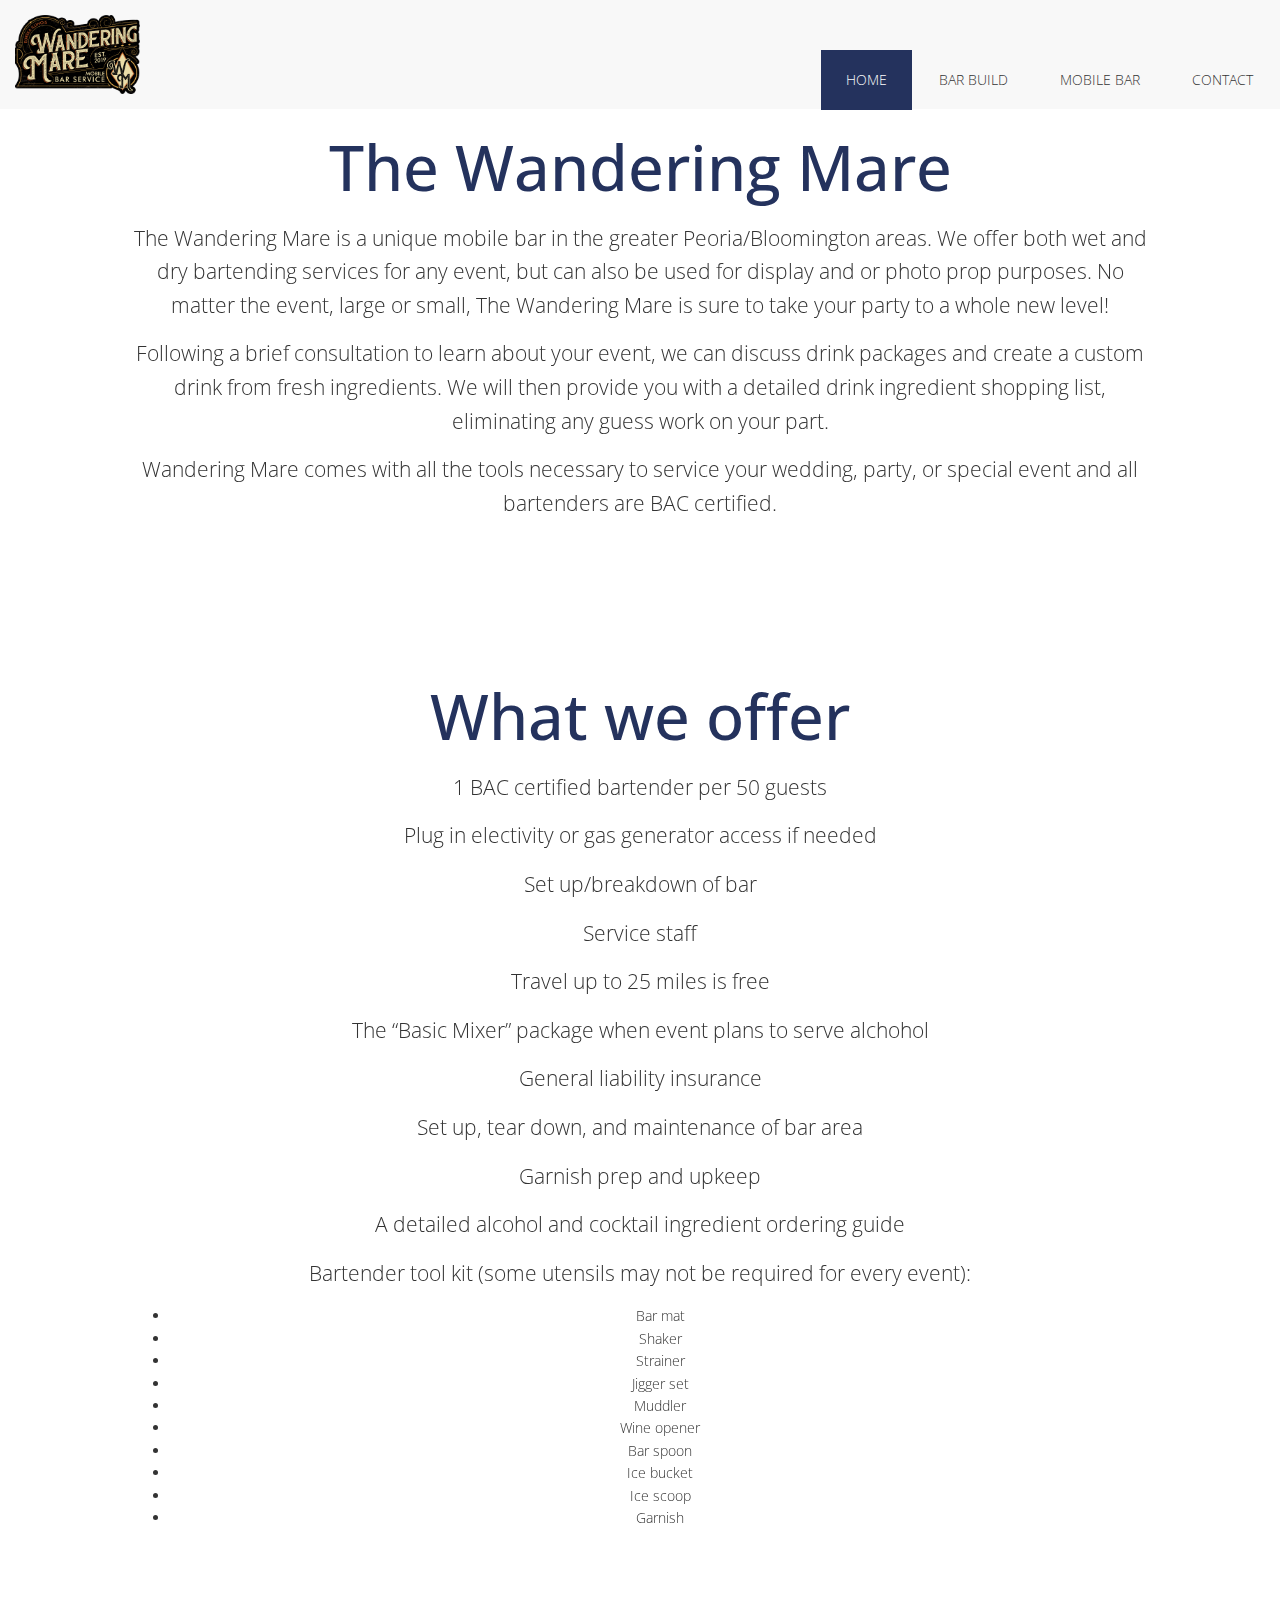
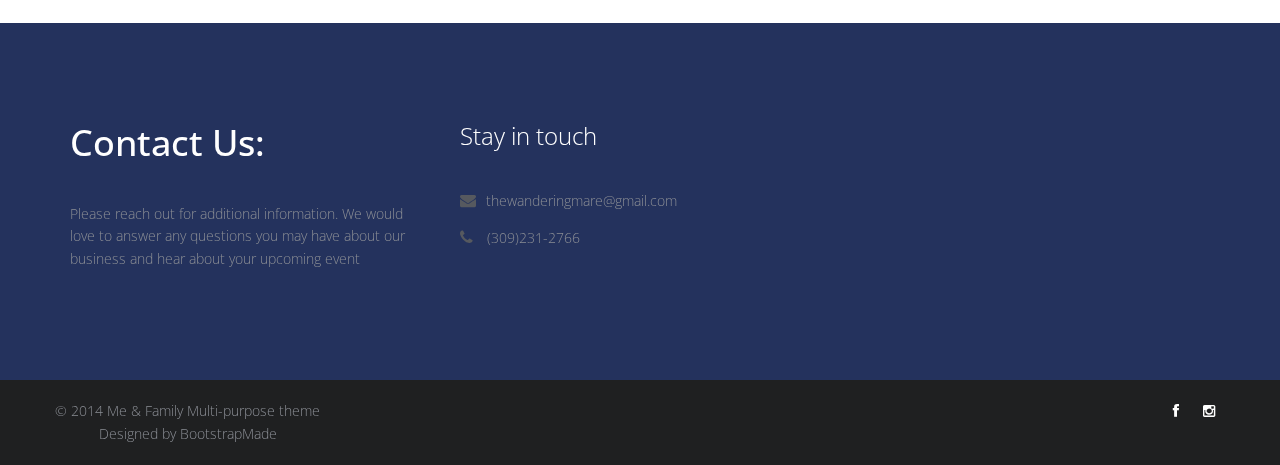
==== index.html @ 4dc60924 "adding padding" ====
<!DOCTYPE html>
<html lang="en">

<head>
  <meta charset="utf-8">
  <meta http-equiv="X-UA-Compatible" content="IE=edge">
  <meta name="viewport" content="width=device-width, initial-scale=1">
  <title>Wandering Mare</title>

  <!-- Bootstrap -->
  <link href="css/bootstrap.min.css" rel="stylesheet">
  <link rel="stylesheet" href="css/animate.css">
  <link rel="stylesheet" href="css/font-awesome.min.css">
  <link rel="stylesheet" href="css/jquery.bxslider.css">
  <link href="css/style.css" rel="stylesheet">
  <!-- =======================================================
    Theme Name: MeFamily
    Theme URL: https://bootstrapmade.com/family-multipurpose-html-bootstrap-template-free/
    Author: BootstrapMade
    Author URL: https://bootstrapmade.com
  ======================================================= -->
</head>

<body>
  <nav class="navbar navbar-default navbar-fixed-top" role="navigation">
    <!-- Brand and toggle get grouped for better mobile display -->
    <div class="navbar-header">
      <button type="button" class="navbar-toggle collapsed" data-toggle="collapse"
        data-target=".navbar-collapse.collapse">
        <span class="sr-only">Toggle navigation</span>
        <span class="icon-bar"></span>
        <span class="icon-bar"></span>
        <span class="icon-bar"></span>
      </button>
    </div>
    <a class="navbar-brand" href="index.html"><img src="img/wmlogo3.png" style="width:10%; padding-bottom:10px;" /></a>

    <div class="navbar-collapse collapse">
      <div class="menu">
        <ul class="nav nav-tabs" role="tablist">
          <li role="presentation" class="active"><a href="index.html">Home</a></li>
          <li role="presentation"><a href="barbuild.html">Bar Build</a></li>
          <li role="presentation"><a href="mobilebar.html">Mobile Bar</a></li>
          <li role="presentation"><a href="contact.html">Contact</a></li>
        </ul>
      </div>
    </div>
  </nav>


  <div class="container col-6" style='padding-top:3em'>
    <div class="jumbotron">
"      <h1>The Wandering Mare</h1>
      <p>
        The Wandering Mare is a unique mobile bar in the greater Peoria/Bloomington areas. We offer both wet and dry
        bartending services for any event, but can also be used for display and or photo prop purposes. No matter the
        event, large or small, The Wandering Mare is sure to take your party to a whole new level!
      </p>
      <p>
        Following a brief consultation to learn about your event, we can discuss drink packages and create a custom
        drink from fresh ingredients. We will then provide you with a detailed drink ingredient shopping list,
        eliminating any guess work on your part.
      </p>
      <p>
        Wandering Mare comes with all the tools necessary to service your wedding, party, or special event and all
        bartenders are BAC certified.
      </p>
    </div>
    <div class="jumbotron">
      <h1>What we offer</h1>
        <p>1 BAC certified bartender per 50 guests</p>
          <p> Plug in electivity or gas generator access if needed </p>
          <p> Set up/breakdown of bar</p>
          <p> Service staff </p>
          <p> Travel up to 25 miles is free</p>
          <p> The “Basic Mixer” package when event plans to serve alchohol</p>
          <p> General liability insurance</p>
          <p> Set up, tear down, and maintenance of bar area</p>
          <p> Garnish prep and upkeep</p>
          <p> A detailed alcohol and cocktail ingredient ordering guide</p>
          <p> Bartender tool kit (some utensils may not be required for every event):</p>
          <ul>
            <li> Bar mat </li>
            <li> Shaker </li>
            <li> Strainer </li>
            <li> Jigger set </li>
            <li> Muddler</li>
            <li> Wine opener </li>
            <li> Bar spoon</li>
            <li> Ice bucket</li>
            <li> Ice scoop</li>
            <li> Garnish </li>
          </ul>
      </p>
    </div>
  </div>


  <div class="container">
    <div class="col-md-6">
      <img src="img/10.jpg" alt="" class="img-responsive" />
    </div>
    <div class="col-md-6">
      <img src="img/11.jpg" alt="" class="img-responsive" />
    </div>
  </div>

  <footer>
    <div class="inner-footer">
      <div class="container">
        <div class="row">
          <div class="col-md-4 f-about">
            <a href="index.html">
              <h1>Contact Us:</h1>
            </a>
            <p>Please reach out for additional information. We would love to answer any questions you may have about
              our
              business and hear about your upcoming event</p>

          </div>

          <div class="col-md-4 f-contact">
            <h3 class="widgetheading">Stay in touch</h3>
            <a href="#">
              <p><i class="fa fa-envelope"></i>thewanderingmare@gmail.com</p>
            </a>
            <p><i class="fa fa-phone"></i> (309)231-2766</p>
          </div>
        </div>
      </div>
    </div>

    <div class="last-div">
      <div class="container">
        <div class="row">
          <div class="copyright">
            &copy; 2014 Me & Family Multi-purpose theme
            <div class="credits">
              <!--
                All the links in the footer should remain intact.
                You can delete the links only if you purchased the pro version.
                Licensing information: https://bootstrapmade.com/license/
                Purchase the pro version with working PHP/AJAX contact form: https://bootstrapmade.com/buy/?theme=MeFamily
              -->
              Designed by <a href="https://bootstrapmade.com/">BootstrapMade</a>
            </div>
          </div>


          <ul class="social-network">
            <li><a href="https://www.facebook.com/wanderingmare" data-placement="top" title="Facebook"><i
                  class="fa fa-facebook fa-1x"></i></a></li>
            <li><a href="#" data-placement="top" title="Instagram"><i class="fa fa-instagram fa-1x"></i></a></li>
          </ul>
        </div>
      </div>
    </div>
  </footer>

  <!-- jQuery (necessary for Bootstrap's JavaScript plugins) -->
  <script src="js/jquery-2.1.1.min.js"></script>
  <!-- Include all compiled plugins (below), or include individual files as needed -->
  <script src="js/bootstrap.min.js"></script>
  <script src="js/wow.min.js"></script>
  <script src="js/jquery.easing.1.3.js"></script>
  <script src="js/jquery.bxslider.min.js"></script>
  <script src="js/jquery.isotope.min.js"></script>
  <script src="js/fancybox/jquery.fancybox.pack.js"></script>
  <script src="js/functions.js"></script>
  <script>
    wow = new WOW({}).init();
  </script>

</body>

</html>
---- css/style.css ----
/*
    Theme Name: MeFamily
    Theme URL: https://bootstrapmade.com/family-multipurpose-html-bootstrap-template-free/
    Author: BootstrapMade
    Author URL: https://bootstrapmade.com
*/
/* ==== Google font ==== */
@import url(https://fonts.googleapis.com/css?family=Open+Sans:400,300,700,600);

@import url('font-awesome.css');
/* ==== overwrite bootstrap standard ==== */
@import url('overwrite.css');
@import url('animate.css');

body {
	font-family:'Open Sans', Arial, sans-serif;
	font-size:14px;
	font-weight:300;
	line-height:1.6em;
	color:#333;
	background-color:#fff;
}

hi,h2,h3,h4,h5,h6 {
	color:#333;
	line-height:1.1em;
}

p {
	color:#333;
}
a {
    text-decoration:none;
    transition: all 0.1s ease-in-out;
    -moz-transition: all 0.1s ease-in-out;
    -webkit-transition: all 0.1s ease-in-out;
    -o-transition: all 0.1s ease-in-out;
    outline: none;
	color:#333;
}
a:hover {
  text-decoration: none;
  color:#fff;
}

hr {
	margin-top:20px;
	margin-bottom:50px;
}
.navbar-brand {
  float: left;
  height: 50px;
  padding: 15px 15px;
  font-size: 30px;
  line-height: 20px;
}
a.navbar-brand span {
	color:#24325D;
	font-size:35px;
}


.navbar-collapse {
	float:right;
	padding-right: 15px;
	padding-left: 15px;
	overflow-x: visible;
	-webkit-overflow-scrolling: touch;
	border-top: 0;

}
.navbar-fixed-top {
  top: 0;
  border-width: 0 0 0;
}
.nav-tabs {
  border-bottom:0;
}
.nav > li > a {
  position: relative;
  display: block;
  padding: 20px 25px;
}
.nav-tabs > li > a {
  margin-right: 2px;
  line-height: 1.42857143;
  border: 0;
  border-radius: 0 0 0 0;
   text-transform:uppercase;
}
.nav-tabs > li > a:hover {
	background-color: #24325D;
}
.nav-tabs > li.active > a {
	color: #fff;
  cursor: default;
  background-color: #24325D;
  border: 0;
  border-bottom-color: transparent;

}
.nav-tabs > li.active > a:hover {
	color: #fff;
	border: 0;
	background-color: #24325D;
	 cursor: pointer;
}

.slider {
	margin-top:59px;
	background-color:#eee;
	padding-top:23px;
	padding-bottom:1px;

}

.slider img {
    width: 100%;
}

.jumbotron {
	background-color:#fff;
	text-align:center;
}
.jumbotron h1 {
	color:#24325D;
	margin-bottom:20px;
}
.jumbotron p {
	line-height:1.6em;
}

section.box {
	background-color:#f9f9f9;
	text-align:center;
	padding-top:50px;
	padding-bottom:50px;
}

.services  {
	text-align:center;
}
.services p {
	margin-bottom:30px;
	margin-top:30px;
	color:#090909;
}
.icons i {
	padding:50px;
	border-radius:50%;
	color:#fff;
	background-color:#24325D;
	border-color:#ccc;
	margin-top:30px;
	margin-bottom:30px;
	box-shadow: 0 0 0 8px rgba(255,255,255,1);
	-webkit-transition: background 0.2s, color 0.2s;
	-moz-transition: background 0.2s, color 0.2s;
	transition: background 0.2s, color 0.2s;
}
.icons i:hover {
	background-color:#fff;
	color: #24325D;
}
/*=========================
 our story
 ================= */

.breadcrumb {
	margin-top:50px;
	text-align:center;
	border-radius: 0;
}
.breadcrumb h2 {
	color:#24325D;
	font-size:30px;
}
.ourstory img {
	margin-bottom:30px;
	margin-top:40px;
}
.ourstory p {
	margin-bottom:30px;
	margin-top:20px;
}
.profile {
	margin-bottom:60px;
}

/*=========================
 events
 ================= */
.events h2 {
	margin-top:60px;;
}

.events p {
	margin-top:20px;
}
.events .jessa {
	margin-bottom:60px;
}
.events .slider {
	background-color:#eee;
}
.pagination {
  display: inline-block;
  padding-left: 0;
  margin: 20px 0;
  border-radius: 0;
}
.pagination > li {
  display: inline;
}
.pagination > li > a,
.pagination > li > span {
  position: relative;
  float: left;
  padding: 6px 12px;
  margin-left: -1px;
  line-height: 1.42857143;
  color: #333;
  text-decoration: none;
  background-color: #fff;
  border: 1px solid #ddd;
}
.pagination > li:first-child > a,
.pagination > li:first-child > span {
  margin-left: 0;
  border-top-left-radius: 0;
  border-bottom-left-radius: 0;
}
.pagination > li:last-child > a,
.pagination > li:last-child > span {
  border-top-right-radius: 0;
  border-bottom-right-radius: 0;
}
.pagination > li > a:hover,
.pagination > li > span:hover,
.pagination > li > a:focus,
.pagination > li > span:focus {
  color: #fff;
  background-color: #24325D;
  border-color: #24325D;
}
.pagination > .active > a,
.pagination > .active > span,
.pagination > .active > a:hover,
.pagination > .active > span:hover,
.pagination > .active > a:focus,
.pagination > .active > span:focus {
  z-index: 2;
  color: #fff;
  cursor: default;
  background-color: #24325D;
  border-color: #24325D;
}
.pagination > .disabled > span,
.pagination > .disabled > span:hover,
.pagination > .disabled > span:focus,
.pagination > .disabled > a,
.pagination > .disabled > a:hover,
.pagination > .disabled > a:focus {
  color: #777;
  cursor: not-allowed;
  background-color: #fff;
  border-color: #ddd;
}
/*===========================
  Portfolio
============================ */
#section-works {
	margin-top:-20px;
	background-color:#fff;
	padding-top:50px;
	padding-bottom:50px;
}

nav#filter a {
	background-color: #fff;
	color:#333;
}
nav#filter a:hover, nav#filter a.current {
	background-color: #24325D;
	color:#fff;
}

/* ------- */

.isotopeWrapper article{
    margin-bottom: 30px;
}

#portfolio img  {
	width:100%;
}

#portfolio article p {
	margin-bottom:1.45em;/*set next row on the baseline*/
}
nav#filter {
	margin-bottom:1.5em;
}

nav#filter li {
	display:inline-block;
	margin:0 0 0 5px;
}
nav#filter a {
	padding: 4px 12px;
	line-height: 20px;
	text-decoration: none;
}

.portfolio-items article img {width:100%;}

.portfolio-item {
	display: block;
	position: relative;
	-webkit-transition: all 0.2s ease-in-out;
	-moz-transition: all 0.2s ease-in-out;
	-o-transition: all 0.2s ease-in-out;
	transition: all 0.2s ease-in-out;
}
.portfolio-item img {
	-webkit-transition: all 300ms linear;
	-moz-transition: all 300ms linear;
	-o-transition: all 300ms linear;
	-ms-transition: all 300ms linear;
	transition: all 300ms linear;
}

.portfolio-item .portfolio-desc {
    display: block;
    opacity: 0;
    position: absolute;
    width: 100%;
	left: 0;
	top: 0;
	color: rgba(220, 220, 220, 0.7);
}
.portfolio-item:hover .portfolio-desc {
	padding-top: 20%;
	height: 100%;
    transition: all 200ms ease-in-out 0s;
	opacity: 1;
}

.portfolio-item .portfolio-desc a {
	color: #000;
}
.portfolio-item .portfolio-desc a:hover {
	/*text-shadow: 2px 2px 1px rgba(0, 0, 0, 0.7);*/
	text-decoration: none;
}
.portfolio-item .portfolio-desc .folio-info {
	top:-20px;
	padding: 30px;
	height: 0;
    opacity: 0;
    position: relative;
}
.portfolio-item:hover .folio-info{
	height: 100%;
    opacity: 0.8;
    transition: all 500ms ease-in-out 0s;
	top:-10px;
	text-align:center;
}


.portfolio-item .portfolio-desc .folio-info h5 {
	text-transform: uppercase;
	text-align:center;

}
/* --- contact-area --- */

.contactForm {
    margin-bottom: 20px;
}

button.btn-default {
	margin-top:10px;
	margin-bottom:30px;
	background-color:#fff;
	color:#333;
}
button.btn-default:hover {
	background-color:#24325D;
	color:#fff;
}
textarea.form-control {
	border-radius:0;
}
.recent {
	margin-bottom:50px;
}

.validation {
    color: red;
    display:none;
    margin: 0 0 20px;
    font-weight:400;
    font-size:13px;
}

#sendmessage {
    color: green;
    border:1px solid green;
    display:none;
    text-align:center;
    padding:15px;
    font-weight:600;
    margin-bottom:15px;
}

#errormessage {
    color: red;
    display:none;
    border:1px solid red;
    text-align:center;
    padding:15px;
    font-weight:600;
    margin-bottom:15px;
}

#sendmessage.show, #errormessage.show, .show {
	display:block;
}

/* --- Map --- */
.map{
	position:relative;
	margin-top:-20px;
}
/* google map */
#google-map{
    position:relative;
    height: 400px;
}

/*=========================
  Footer
 ================= */

footer {
  background: #24325D;
}

.inner-footer {
  padding: 100px 0;
}
.inner-footer  ul li,a  {
	 list-style:none;
}
.widgetheading {
  font-size: 24px;
  color: #fff;
  font-weight: 100;
  margin-top: 0;
  margin-bottom: 40px;

}
.f-about a h1 {
	margin-top: 0;
	margin-bottom: 40px;
	color: #fff;

}
.f-about a h1 span {
	color: #fff;

}
.f-about p {
  font-size: 14px;
  color: #8a8d94;
}
.l-posts h3 {
	margin-left:40px;
}
.l-posts li a {
  font-size: 14px;
  color: #8a8d94;
  margin: 0;
  font-weight: 300;
  border-bottom: 1px solid #2c2d2e;
  padding-bottom: 10px;
  margin-bottom: 10px;
  display: block;
}

.l-posts li a:hover  {
  color: #fff;
}

.f-contact p {
  font-size: 14px;
  color: #8a8d94;
  margin: 0;

  font-weight: 300;
  margin-bottom: 15px;
}

.f-contact i {
  color: #56595f;
  font-size: 16px;
  margin-right: 10px;
}

.f-contact a:hover p{
  color: #fff;
}
.last-div {
    background: #1f2021;
    padding: 20px 0;
    position: relative;

}

.copyright {
    font-size: 14px;
    color: #8a8d94;
    margin: 0;
    text-align:center;
    font-weight: 300;
    float: left;
}
.copyright a{
    color: #8a8d94;
	text-align:center;
}
.copyright a:hover {
    text-decoration: underline;
    color: #fff;
}

.foot-nav {
    float: right;
	margin-right:20px;
}

.foot-nav li {
    display: inline;
	margin-right:20px;
}

.foot-nav li:after {
    content: "";
    padding-left: 7px;
    margin-right: 7px;
}

.foot-nav li:last-child:after {
	display: none;
}

.foot-nav a {
	font-size: 14px;
	color: #8a8d94;
	margin: 0;
	font-weight: 300;
}

.foot-nav a:hover {
    color: #24325D;
}

ul.social-network {
	list-style:none;
	margin:0;
	float:right;

}

ul.social-network li {
	display:inline;
	margin: 0 10px;
	color:#fff;
}
ul.social-network li a {
	color:#fff;
}

.isotopeItem {
	min-height: 250px;
}
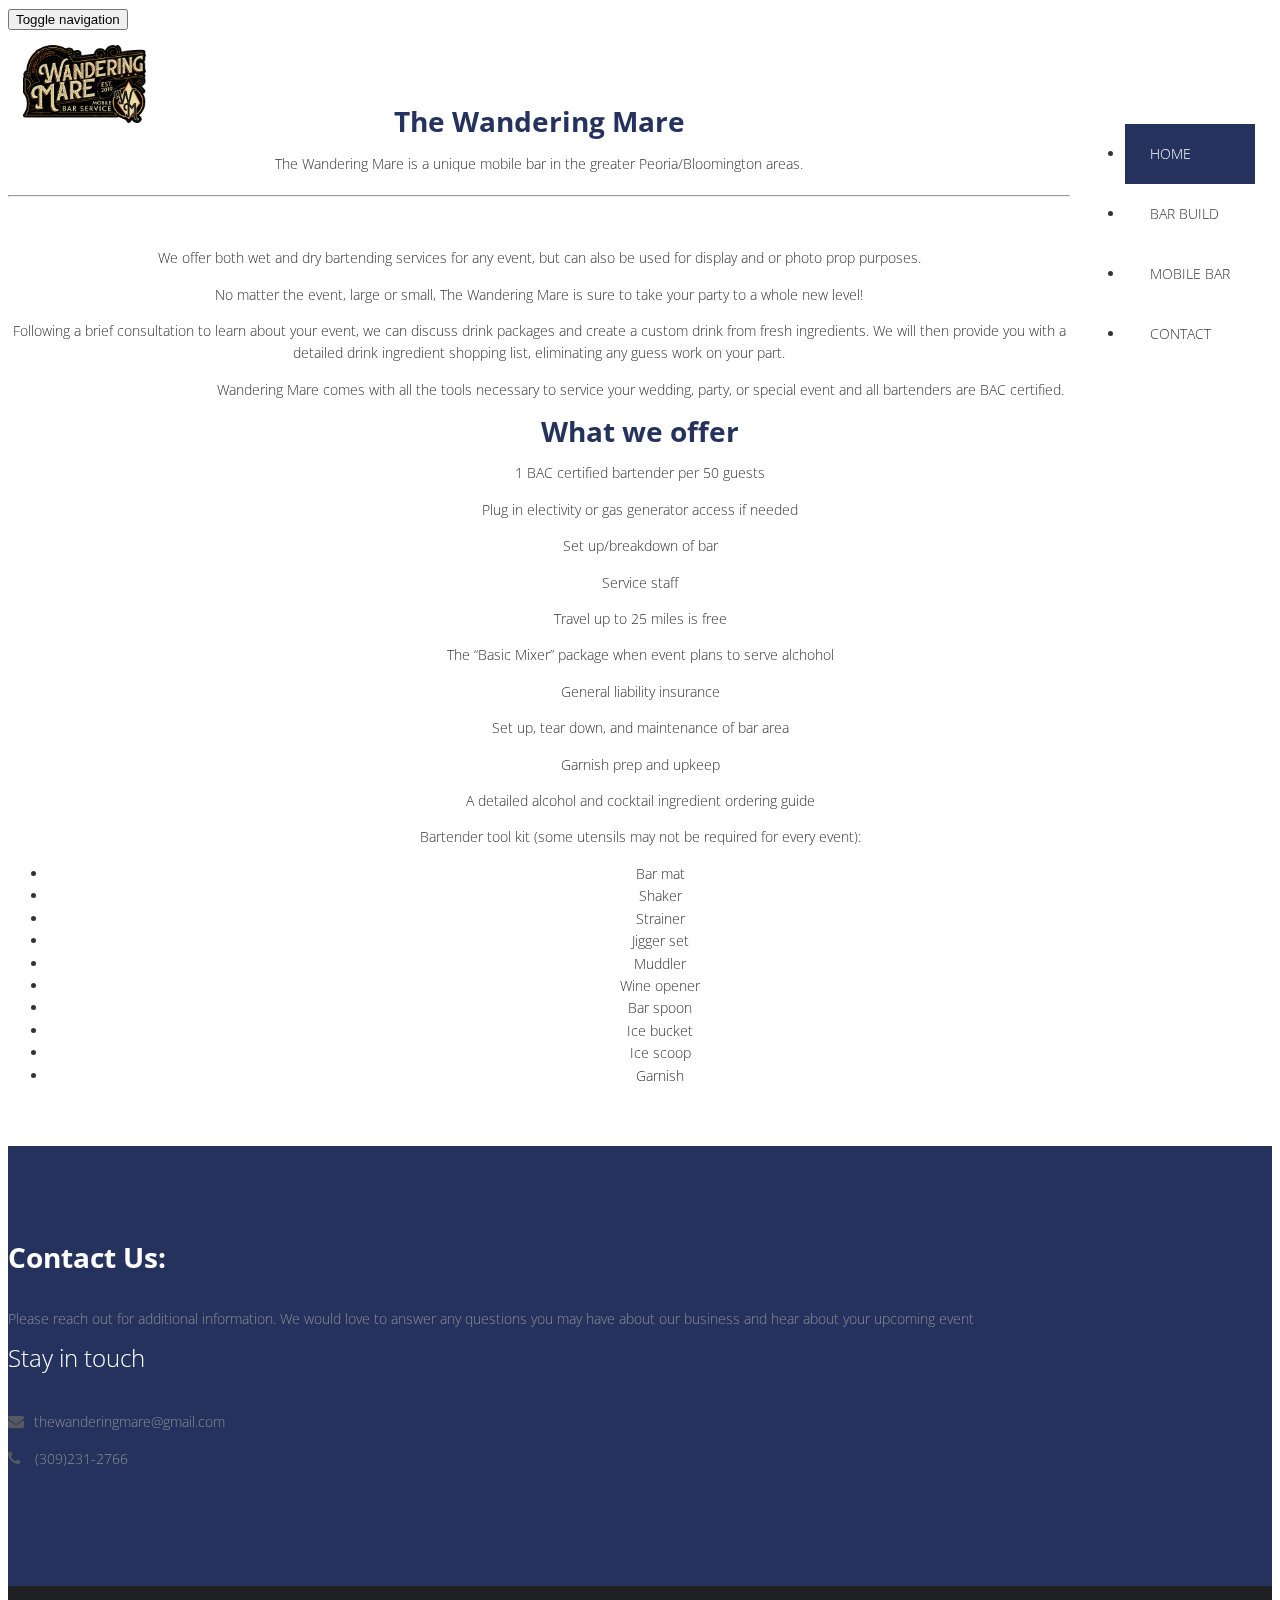
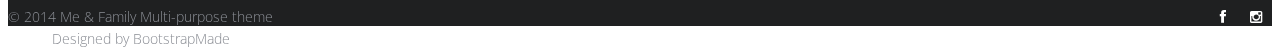
==== commit 62fa8996: "hello" ====
--- a/index.html
+++ b/index.html
@@ -8,10 +8,10 @@
   <title>Wandering Mare</title>
 
   <!-- Bootstrap -->
-  <link href="css/bootstrap.min.css" rel="stylesheet">
-  <link rel="stylesheet" href="css/animate.css">
-  <link rel="stylesheet" href="css/font-awesome.min.css">
-  <link rel="stylesheet" href="css/jquery.bxslider.css">
+  <link rel="stylesheet" href="https://maxcdn.bootstrapcdn.com/bootstrap/4.0.0-beta.3/css/bootstrap.min.css" integrity="sha384-Zug+QiDoJOrZ5t4lssLdxGhVrurbmBWopoEl+M6BdEfwnCJZtKxi1KgxUyJq13dy" crossorigin="anonymous">
+  <link rel="stylesheet" href="./css/animate.css">
+  <link rel="stylesheet" href="./css/font-awesome.min.css">
+  <link rel="stylesheet" href="./css/jquery.bxslider.css">
   <link href="css/style.css" rel="stylesheet">
   <!-- =======================================================
     Theme Name: MeFamily
@@ -47,25 +47,24 @@
     </div>
   </nav>
 
+  <div class="jumbotron">
+      <h1 class="display-4">The Wandering Mare</h1>
+      <p class="lead">The Wandering Mare is a unique mobile bar in the greater Peoria/Bloomington areas.</p>
+      <hr class="my-4">
+      <p>We offer both wet and dry bartending services for any event, but can also be used for display and or photo prop purposes.</p>
+      <p>No matter the event, large or small, The Wandering Mare is sure to take your party to a whole new level!</p>
+      <p>
+          Following a brief consultation to learn about your event, we can discuss drink packages and create a custom
+          drink from fresh ingredients. We will then provide you with a detailed drink ingredient shopping list,
+          eliminating any guess work on your part.
+        </p>
+        <p>
+          Wandering Mare comes with all the tools necessary to service your wedding, party, or special event and all
+          bartenders are BAC certified.
+        </p>
+    </div>
 
-  <div class="container col-6" style='padding-top:3em'>
-    <div class="jumbotron">
-"      <h1>The Wandering Mare</h1>
-      <p>
-        The Wandering Mare is a unique mobile bar in the greater Peoria/Bloomington areas. We offer both wet and dry
-        bartending services for any event, but can also be used for display and or photo prop purposes. No matter the
-        event, large or small, The Wandering Mare is sure to take your party to a whole new level!
-      </p>
-      <p>
-        Following a brief consultation to learn about your event, we can discuss drink packages and create a custom
-        drink from fresh ingredients. We will then provide you with a detailed drink ingredient shopping list,
-        eliminating any guess work on your part.
-      </p>
-      <p>
-        Wandering Mare comes with all the tools necessary to service your wedding, party, or special event and all
-        bartenders are BAC certified.
-      </p>
-    </div>
+  
     <div class="jumbotron">
       <h1>What we offer</h1>
         <p>1 BAC certified bartender per 50 guests</p>
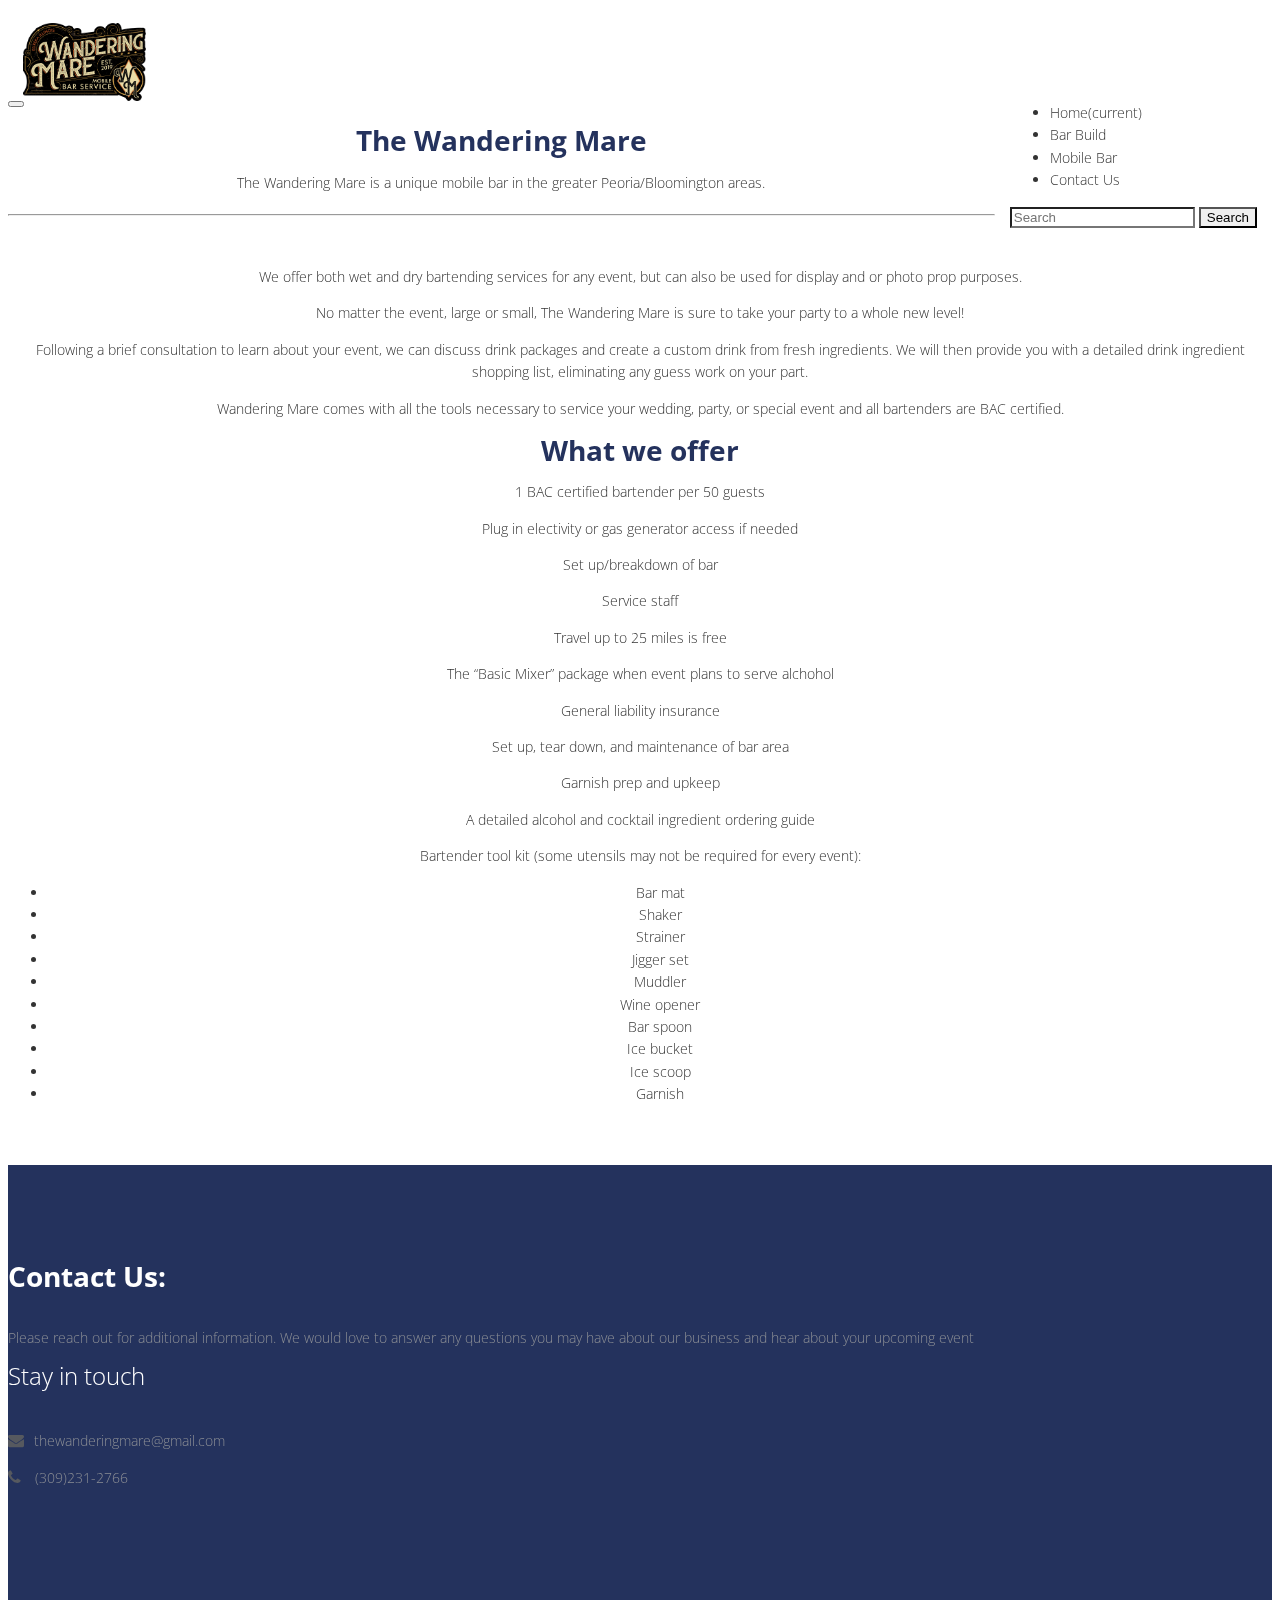
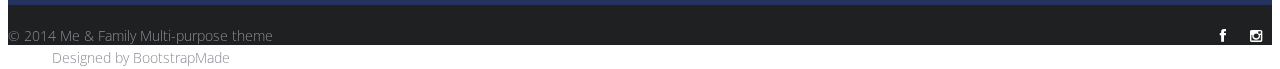
==== commit db82083a: "bootstrap 4" ====
--- a/index.html
+++ b/index.html
@@ -22,30 +22,35 @@
 </head>
 
 <body>
-  <nav class="navbar navbar-default navbar-fixed-top" role="navigation">
-    <!-- Brand and toggle get grouped for better mobile display -->
-    <div class="navbar-header">
-      <button type="button" class="navbar-toggle collapsed" data-toggle="collapse"
-        data-target=".navbar-collapse.collapse">
-        <span class="sr-only">Toggle navigation</span>
-        <span class="icon-bar"></span>
-        <span class="icon-bar"></span>
-        <span class="icon-bar"></span>
+    
+  <nav class="navbar navbar-expand-lg navbar-light bg-light">
+      <a class="navbar-brand" href="index.html"><img src="img/wmlogo3.png" style="width:10%; padding-bottom:10px;" /></a>
+      <button class="navbar-toggler" type="button" data-toggle="collapse" data-target="#navbarSupportedContent" aria-controls="navbarSupportedContent" aria-expanded="false" aria-label="Toggle navigation">
+        <span class="navbar-toggler-icon"></span>
       </button>
-    </div>
-    <a class="navbar-brand" href="index.html"><img src="img/wmlogo3.png" style="width:10%; padding-bottom:10px;" /></a>
-
-    <div class="navbar-collapse collapse">
-      <div class="menu">
-        <ul class="nav nav-tabs" role="tablist">
-          <li role="presentation" class="active"><a href="index.html">Home</a></li>
-          <li role="presentation"><a href="barbuild.html">Bar Build</a></li>
-          <li role="presentation"><a href="mobilebar.html">Mobile Bar</a></li>
-          <li role="presentation"><a href="contact.html">Contact</a></li>
+    
+      <div class="collapse navbar-collapse" id="navbarSupportedContent">
+        <ul class="navbar-nav mr-auto">
+          <li class="nav-item active">
+            <a class="nav-link" href="index.html">Home<span class="sr-only">(current)</span></a>
+          </li>
+          <li class="nav-item">
+            <a class="nav-link" href="barbuild.html">Bar Build</a>
+          </li>
+      
+          <li class="nav-item">
+            <a class="nav-link" href="mobilebar.html">Mobile Bar</a>
+          </li>
+          <li class="nav-item">
+              <a class="nav-link" href="contact.html">Contact Us</a>
+            </li>
         </ul>
+        <form class="form-inline my-2 my-lg-0">
+          <input class="form-control mr-sm-2" type="search" placeholder="Search" aria-label="Search">
+          <button class="btn btn-outline-success my-2 my-sm-0" type="submit">Search</button>
+        </form>
       </div>
-    </div>
-  </nav>
+    </nav>
 
   <div class="jumbotron">
       <h1 class="display-4">The Wandering Mare</h1>
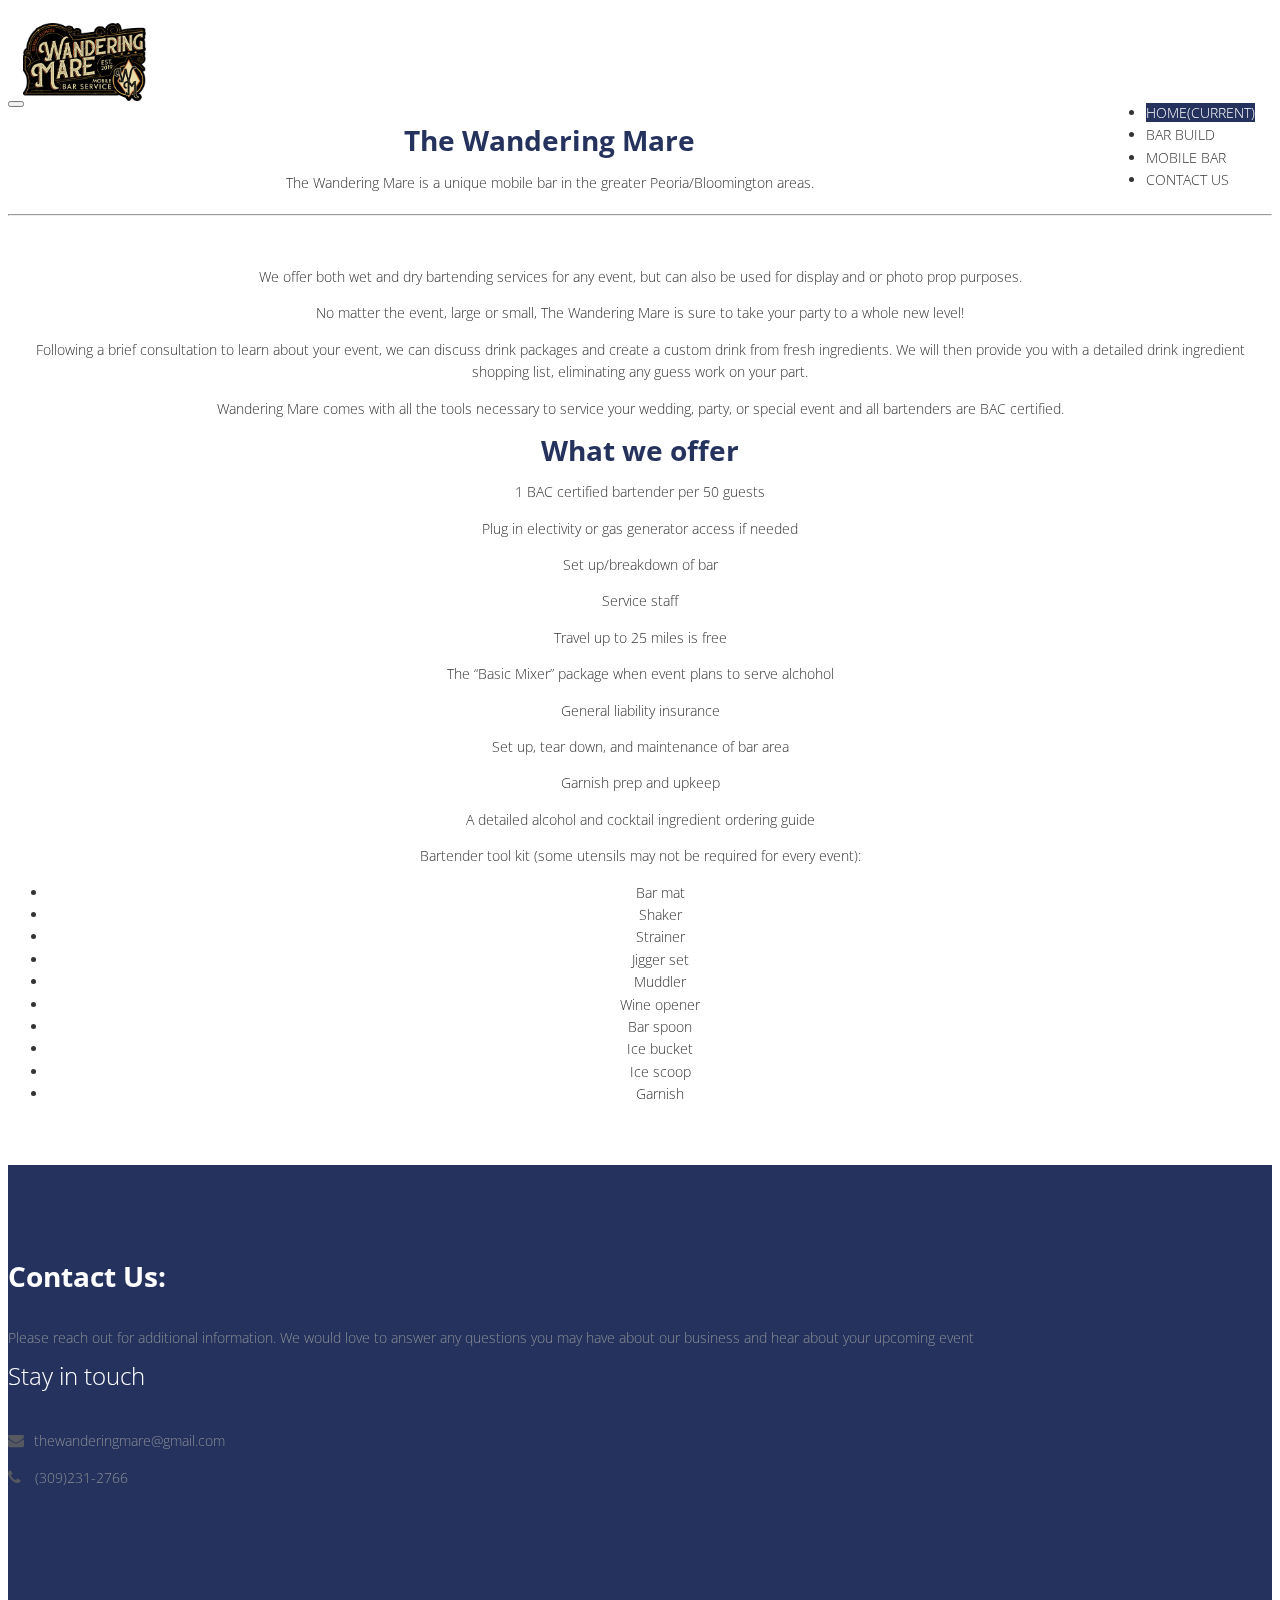
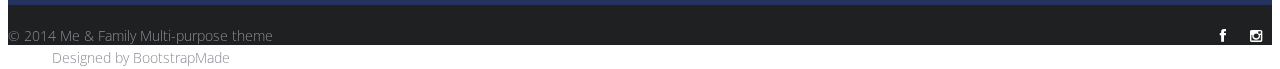
==== commit f1a5ae30: "nav bar" ====
--- a/index.html
+++ b/index.html
@@ -30,7 +30,7 @@
       </button>
     
       <div class="collapse navbar-collapse" id="navbarSupportedContent">
-        <ul class="navbar-nav mr-auto">
+        <ul class="nav-tabs navbar-nav mr-auto">
           <li class="nav-item active">
             <a class="nav-link" href="index.html">Home<span class="sr-only">(current)</span></a>
           </li>
@@ -45,10 +45,6 @@
               <a class="nav-link" href="contact.html">Contact Us</a>
             </li>
         </ul>
-        <form class="form-inline my-2 my-lg-0">
-          <input class="form-control mr-sm-2" type="search" placeholder="Search" aria-label="Search">
-          <button class="btn btn-outline-success my-2 my-sm-0" type="submit">Search</button>
-        </form>
       </div>
     </nav>
 
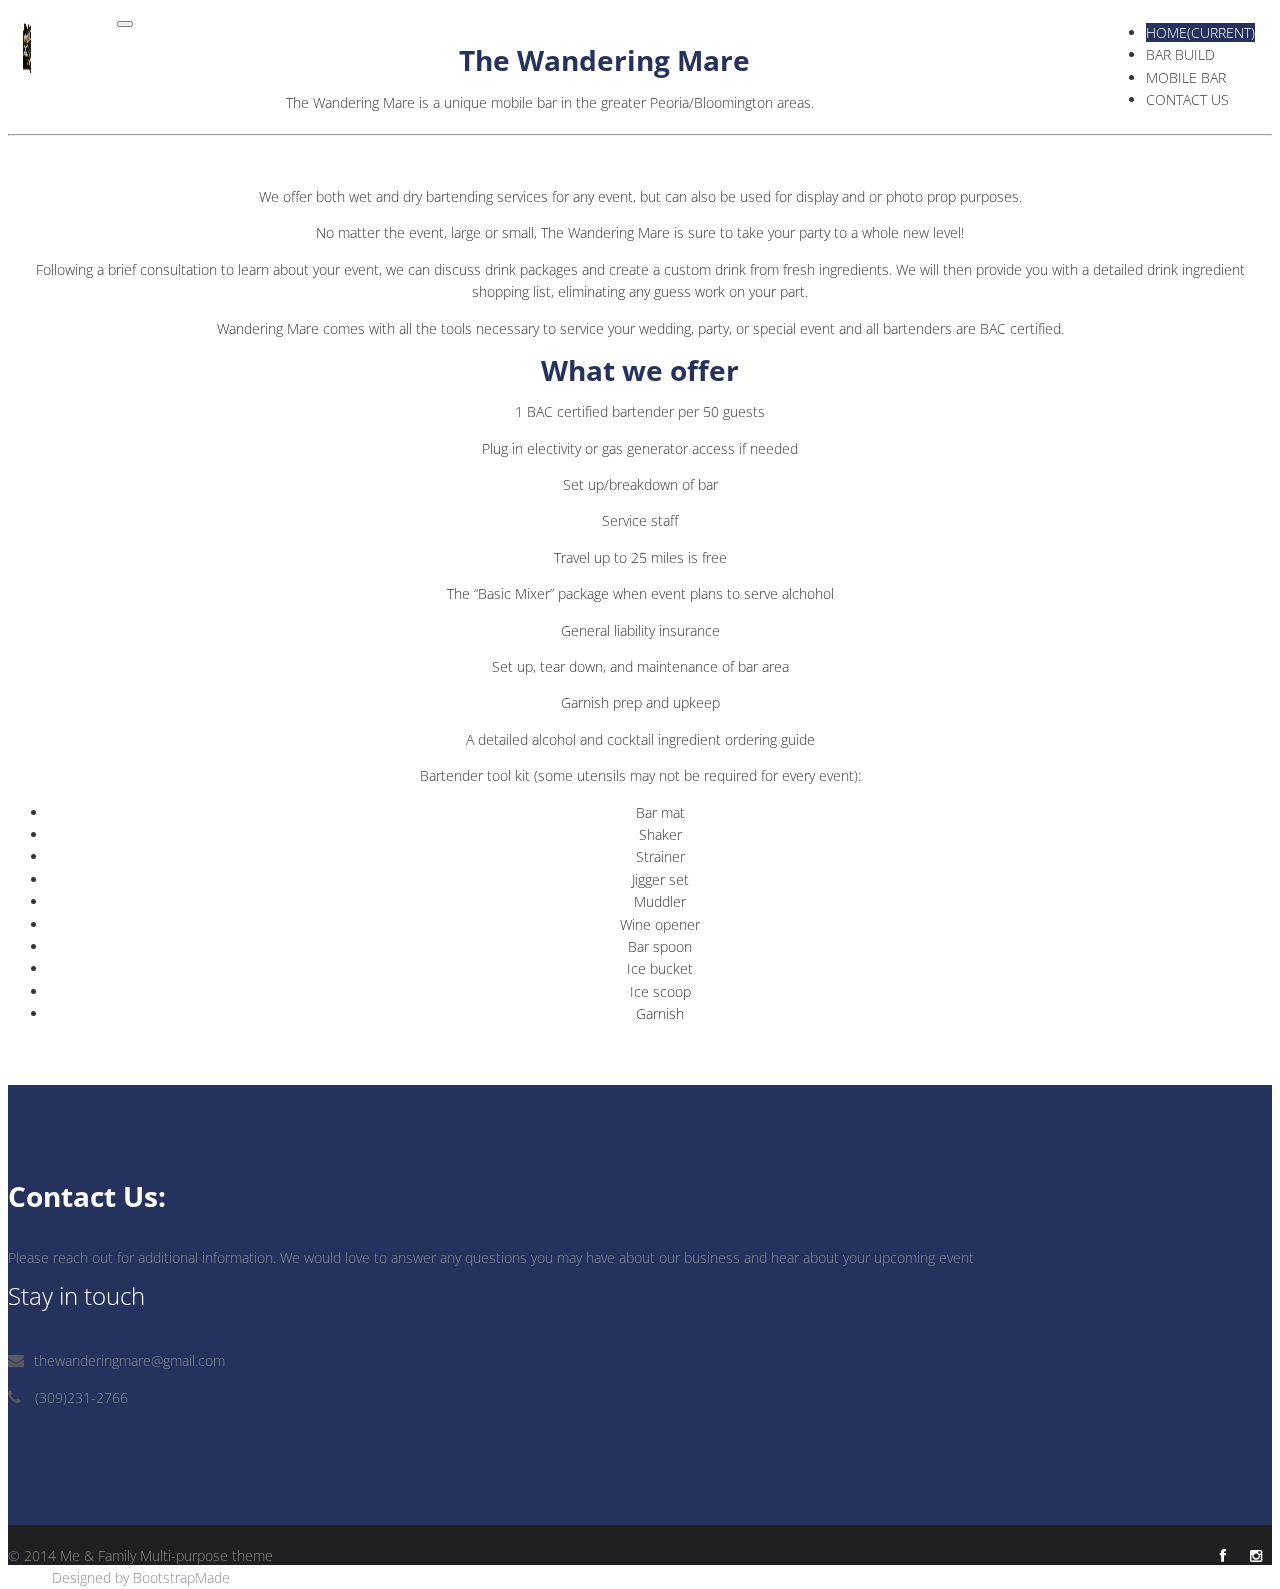
==== commit 72799fb3: "css for logo" ====
--- a/index.html
+++ b/index.html
@@ -24,7 +24,7 @@
 <body>
     
   <nav class="navbar navbar-expand-lg navbar-light bg-light">
-      <a class="navbar-brand" href="index.html"><img src="img/wmlogo3.png" style="width:10%; padding-bottom:10px;" /></a>
+      <a class="navbar-brand" href="index.html"><img class="img-responsive" src="img/wmlogo3.png" style="width:10%; padding-bottom:10px;" /></a>
       <button class="navbar-toggler" type="button" data-toggle="collapse" data-target="#navbarSupportedContent" aria-controls="navbarSupportedContent" aria-expanded="false" aria-label="Toggle navigation">
         <span class="navbar-toggler-icon"></span>
       </button>
--- a/css/style.css
+++ b/css/style.css
@@ -54,6 +54,13 @@
   font-size: 30px;
   line-height: 20px;
 }
+
+  .navbar-brand>img {
+	max-height: 100%;
+	height: 100%;
+	width: auto;
+	margin: 0 auto;
+  }
 a.navbar-brand span {
 	color:#24325D;
 	font-size:35px;
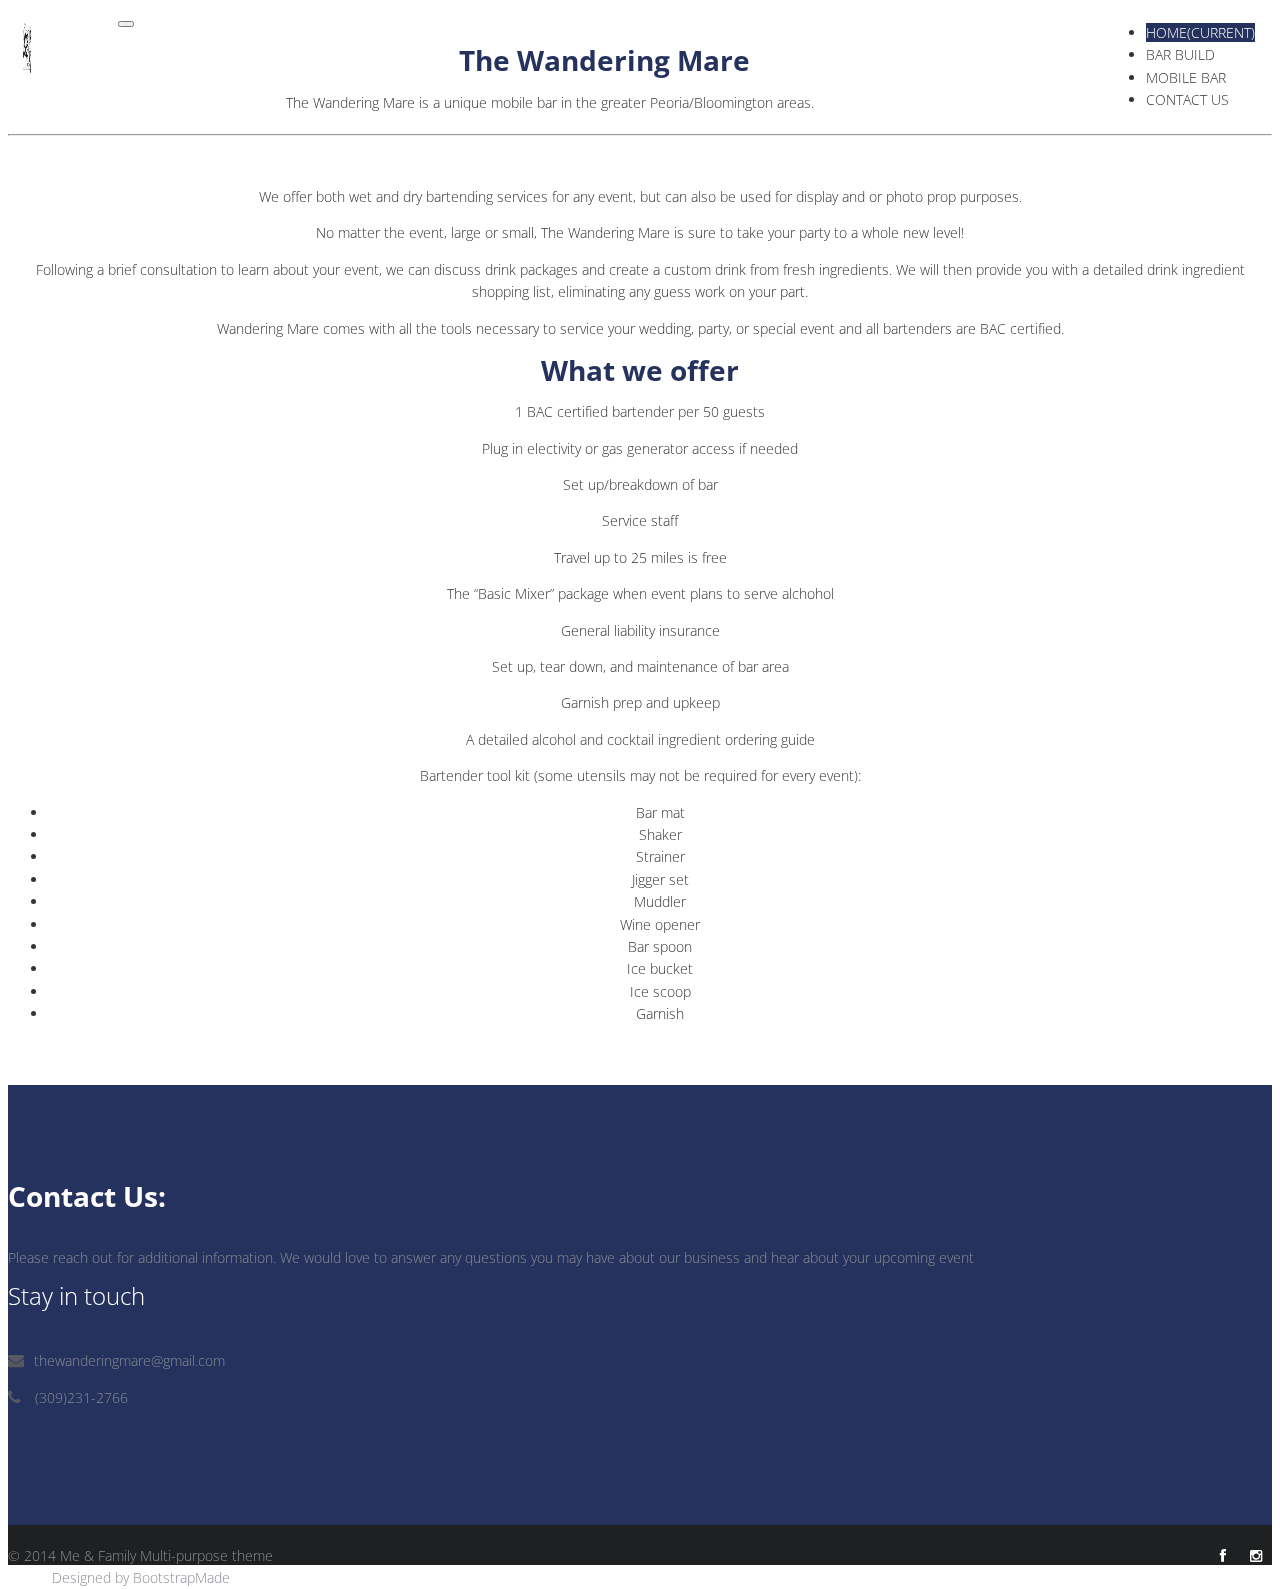
==== commit bf26cb8e: "new logo" ====
--- a/index.html
+++ b/index.html
@@ -24,7 +24,7 @@
 <body>
     
   <nav class="navbar navbar-expand-lg navbar-light bg-light">
-      <a class="navbar-brand" href="index.html"><img class="img-responsive" src="img/wmlogo3.png" style="width:10%; padding-bottom:10px;" /></a>
+      <a class="navbar-brand" href="index.html"><img class="img-responsive" src="img/wmlogo.png" style="width:10%; padding-bottom:10px;" /></a>
       <button class="navbar-toggler" type="button" data-toggle="collapse" data-target="#navbarSupportedContent" aria-controls="navbarSupportedContent" aria-expanded="false" aria-label="Toggle navigation">
         <span class="navbar-toggler-icon"></span>
       </button>
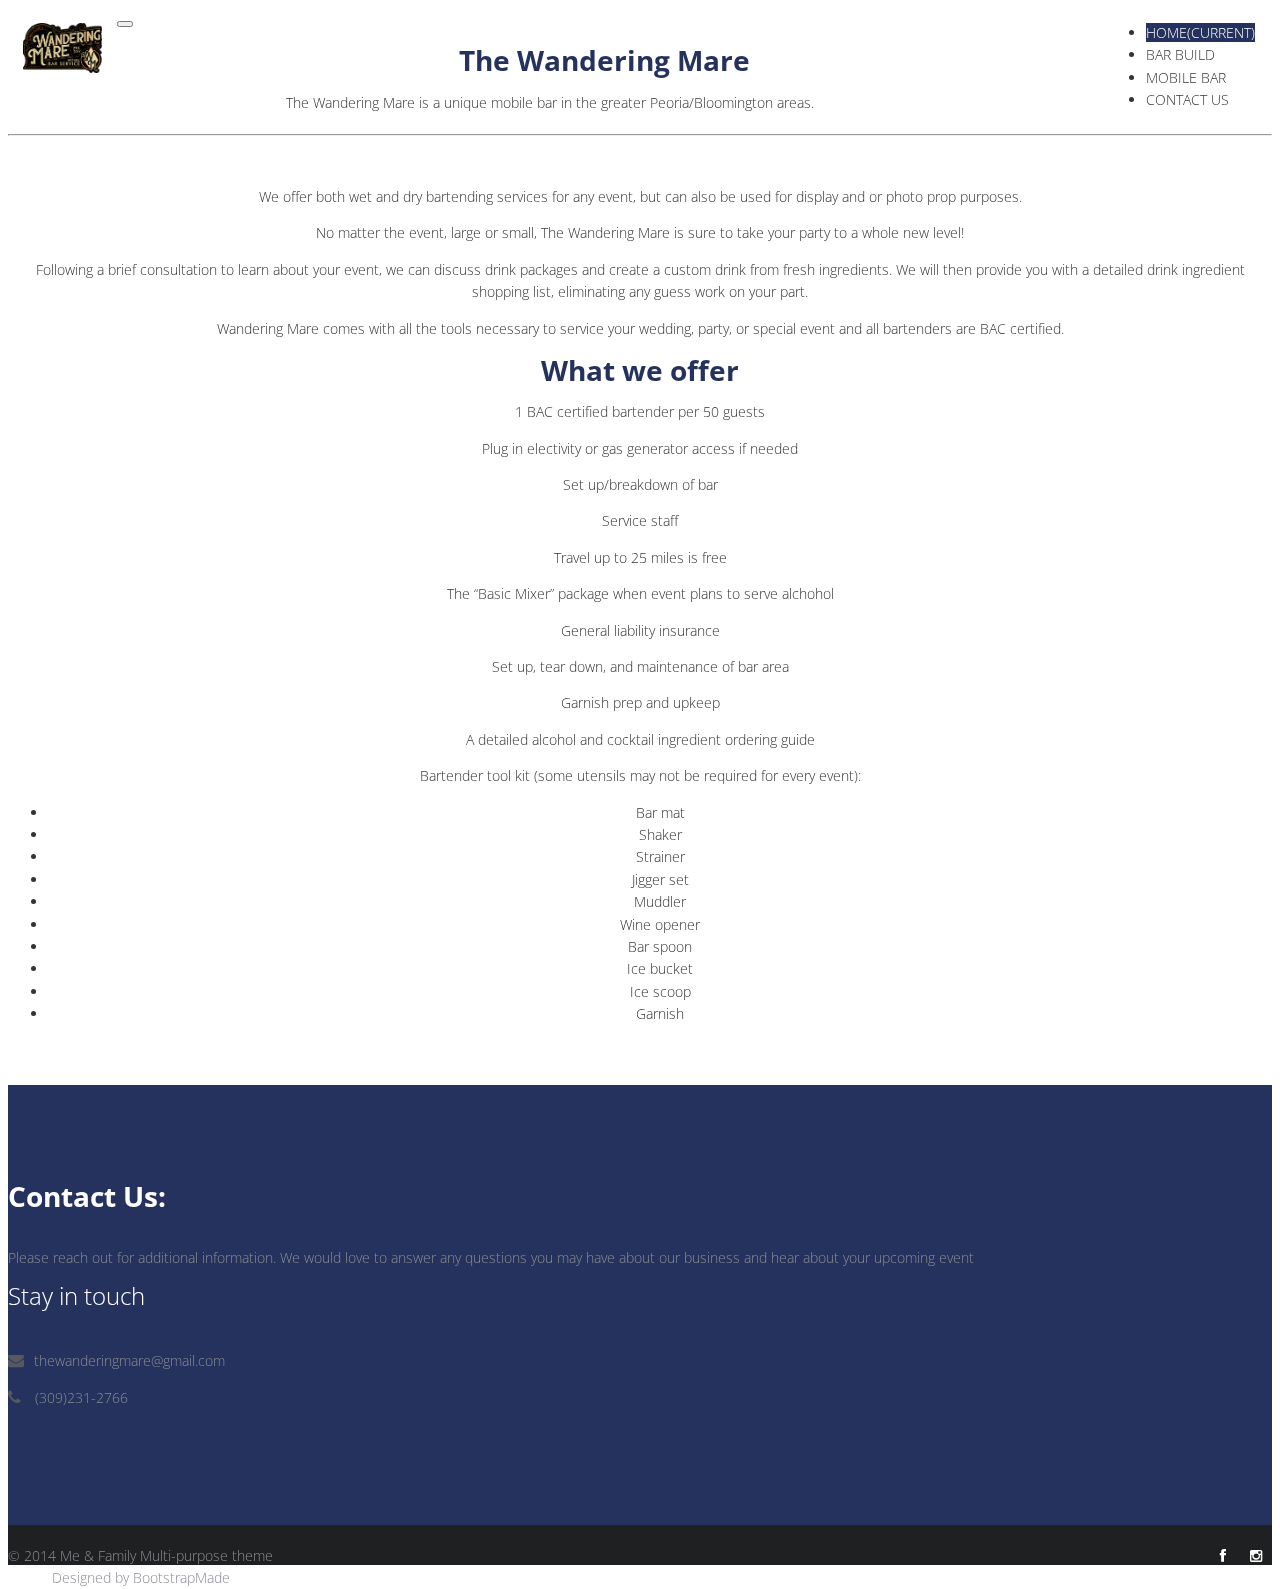
==== commit aa7ac4eb: "test" ====
--- a/index.html
+++ b/index.html
@@ -24,7 +24,7 @@
 <body>
     
   <nav class="navbar navbar-expand-lg navbar-light bg-light">
-      <a class="navbar-brand" href="index.html"><img class="img-responsive" src="img/wmlogo.png" style="width:10%; padding-bottom:10px;" /></a>
+      <a class="navbar-brand" href="index.html"><img src="img/wmlogo3.png"  width="3" height="3"/></a>
       <button class="navbar-toggler" type="button" data-toggle="collapse" data-target="#navbarSupportedContent" aria-controls="navbarSupportedContent" aria-expanded="false" aria-label="Toggle navigation">
         <span class="navbar-toggler-icon"></span>
       </button>
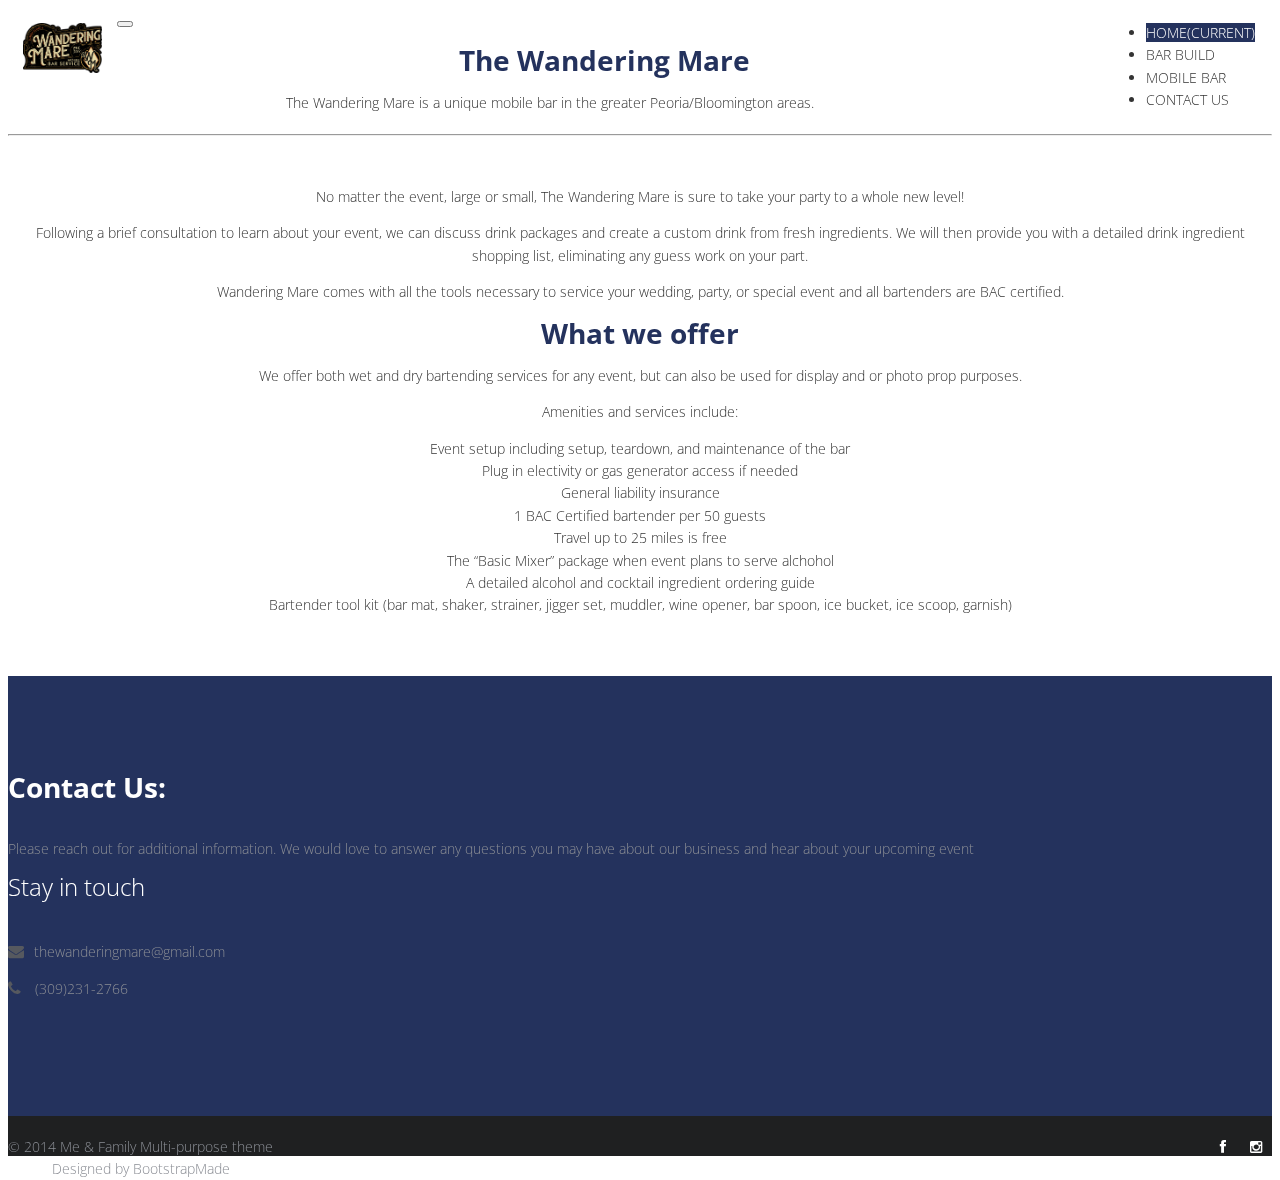
==== commit cf7558e2: "index page done" ====
--- a/index.html
+++ b/index.html
@@ -52,8 +52,7 @@
       <h1 class="display-4">The Wandering Mare</h1>
       <p class="lead">The Wandering Mare is a unique mobile bar in the greater Peoria/Bloomington areas.</p>
       <hr class="my-4">
-      <p>We offer both wet and dry bartending services for any event, but can also be used for display and or photo prop purposes.</p>
-      <p>No matter the event, large or small, The Wandering Mare is sure to take your party to a whole new level!</p>
+          <p>No matter the event, large or small, The Wandering Mare is sure to take your party to a whole new level!</p>
       <p>
           Following a brief consultation to learn about your event, we can discuss drink packages and create a custom
           drink from fresh ingredients. We will then provide you with a detailed drink ingredient shopping list,
@@ -64,33 +63,27 @@
           bartenders are BAC certified.
         </p>
     </div>
-
+    <!-- Section: Features v.4 -->
+<!-- Section: Features v.4 -->
   
     <div class="jumbotron">
       <h1>What we offer</h1>
-        <p>1 BAC certified bartender per 50 guests</p>
-          <p> Plug in electivity or gas generator access if needed </p>
-          <p> Set up/breakdown of bar</p>
-          <p> Service staff </p>
-          <p> Travel up to 25 miles is free</p>
-          <p> The “Basic Mixer” package when event plans to serve alchohol</p>
-          <p> General liability insurance</p>
-          <p> Set up, tear down, and maintenance of bar area</p>
-          <p> Garnish prep and upkeep</p>
-          <p> A detailed alcohol and cocktail ingredient ordering guide</p>
-          <p> Bartender tool kit (some utensils may not be required for every event):</p>
-          <ul>
-            <li> Bar mat </li>
-            <li> Shaker </li>
-            <li> Strainer </li>
-            <li> Jigger set </li>
-            <li> Muddler</li>
-            <li> Wine opener </li>
-            <li> Bar spoon</li>
-            <li> Ice bucket</li>
-            <li> Ice scoop</li>
-            <li> Garnish </li>
-          </ul>
+      <p class="lead grey-text text-center w-responsive mx-auto mb-5"> We offer both wet and dry bartending services for any event, 
+        but can also be used for display and or photo prop purposes.  
+    </p>  <p class="lead grey-text text-center w-responsive mx-auto mb-5">
+      Amenities and services include:</p>
+      <div class="list-group">
+
+          <li class="list-group-item ">Event setup including setup, teardown, and maintenance of the bar</li>
+          <li class="list-group-item">Plug in electivity or gas generator access if needed</li>
+          <li class="list-group-item ">General liability insurance</li>
+          <li class="list-group-item ">1 BAC Certified bartender per 50 guests</li>
+          <li class="list-group-item ">Travel up to 25 miles is free</li>
+          <li class="list-group-item ">The “Basic Mixer” package when event plans to serve alchohol</li>
+          <li class="list-group-item ">A detailed alcohol and cocktail ingredient ordering guide</li>
+          <li class="list-group-item ">Bartender tool kit (bar mat, shaker, strainer, jigger set, muddler, wine opener, bar spoon, ice bucket, ice scoop, garnish) </li>
+          
+      </div>
       </p>
     </div>
   </div>
